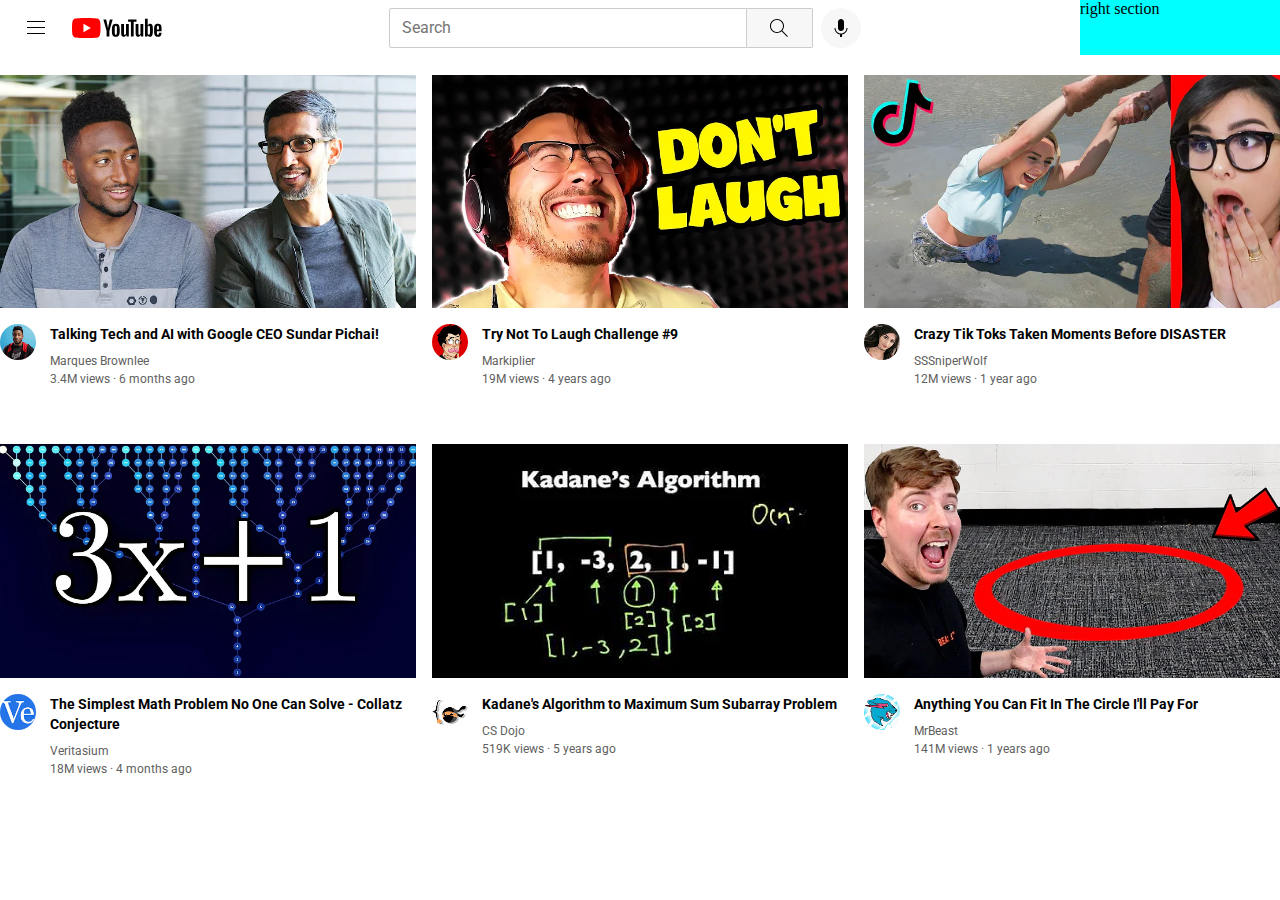
==== youtube.html @ 4d687ae2 "Add files via upload" ====
<!DOCTYPE html>

<html>
  <head>
    <title>
      Youtube.com Clone
    </title>
    <link rel="preconnect" href="https://fonts.googleapis.com">
    <link rel="preconnect" href="https://fonts.gstatic.com" crossorigin>
    <link href="https://fonts.googleapis.com/css2?family=Roboto:wght@400;700&display=swap" rel="stylesheet">

    <link rel="stylesheet" href="styles/video.css" >
    <link rel="stylesheet" href="styles/general.css" >
    <link rel="stylesheet" href="styles/header.css" >

  </head>
  <body>
    <div class="header">


      <div class="left-section"> 
        <img class="hamburger-menu" src="icons/hamburger-menu.svg">
        <img class="youtube-logo" src="icons/youtube-logo.svg">

      </div>
      <div class="middle-section">
        <input class="search-bar" type="text" placeholder="Search">
        <button class="search-button">
          <img class="search-icon" src="icons/search.svg">
        </button>
        <button class="voice-search-button">
          <img class="voice-search-icon" src="icons/voice-search-icon.svg">
        </button>
        
      </div>
      <div class="right-section"> right section 

      </div>


    </div>
    

    <div class="video-grid">
      <div class="video-preview">


        <div name="oben">
          <img class="thumbnail" src="thumbnails/thumbnail-1.webp">
        </div>

      
        <div class="video-info-grid">

          <div class="channel-picture">
            <img src="profilepictures/channel-1.jpeg" class="pic">
          </div>

          <div class="video-info">
            <p class="video-title">
              Talking Tech and AI with Google CEO Sundar Pichai!
            </p>
            <p class="video-author">
              Marques Brownlee
            </p>
            <p class="video-stats">
              3.4M views &#183; 6 months ago
            </p>
          </div>

        </div>

      </div>



      <div class="video-preview">


        <div name="oben">
          <img class="thumbnail" src="thumbnails/thumbnail-2.webp">
        </div>

      
        <div class="video-info-grid">

          <div class="channel-picture">
            <img src="profilepictures/channel-2.jpeg" class="pic">
          </div>

          <div class="video-info">
            <p class="video-title">
              Try Not To Laugh Challenge #9
            </p>
            <p class="video-author">
              Markiplier
            </p>
            <p class="video-stats">
              19M views &#183; 4 years ago
            </p>
          </div>

        </div>
      </div>

      <div class="video-preview">


        <div name="oben">
          <img class="thumbnail" src="thumbnails/thumbnail-3.webp">
        </div>

      
        <div class="video-info-grid">

          <div class="channel-picture">
            <img src="profilepictures/channel-3.jpeg" class="pic">
          </div>

          <div class="video-info">
            <p class="video-title">
              Crazy Tik Toks Taken Moments Before DISASTER
            </p>
            <p class="video-author">
              SSSniperWolf
            </p>
            <p class="video-stats">
              12M views &#183; 1 year ago
            </p>
          </div>

        </div>

      </div>


      <div class="video-preview">


        <div name="oben">
          <img class="thumbnail" src="thumbnails/thumbnail-4.webp">
        </div>

      
        <div class="video-info-grid">

          <div class="channel-picture">
            <img src="profilepictures/channel-4.jpeg" class="pic">
          </div>

          <div class="video-info">
            <p class="video-title">
              The Simplest Math Problem No One Can Solve - Collatz Conjecture
            </p>
            <p class="video-author">
              Veritasium
            </p>
            <p class="video-stats">
              18M views &#183; 4 months ago
            </p>
          </div>

        </div>
      </div>


      <div class="video-preview">


        <div name="oben">
          <img class="thumbnail" src="thumbnails/thumbnail-5.webp">
        </div>

      
        <div class="video-info-grid">

          <div class="channel-picture">
            <img src="profilepictures/channel-5.jpeg" class="pic">
          </div>

          <div class="video-info">
            <p class="video-title">
              Kadane's Algorithm to Maximum Sum Subarray Problem
            </p>
            <p class="video-author">
              CS Dojo
            </p>
            <p class="video-stats">
              519K views &#183; 5 years ago
            </p>
          </div>

        </div>

      </div>


      <div class="video-preview">


        <div name="oben">
          <img class="thumbnail" src="thumbnails/thumbnail-6.webp">
        </div>

      
        <div class="video-info-grid">

          <div class="channel-picture">
            <img src="profilepictures/channel-6.jpeg" class="pic">
          </div>

          <div class="video-info">
            <p class="video-title">
              Anything You Can Fit In The Circle I'll Pay For
            </p>
            <p class="video-author">
              MrBeast
            </p>
            <p class="video-stats">
              141M views &#183; 1 years ago
            </p>
          </div>

        </div>
      </div>
    </div>

  </body>
</html>
---- styles/video.css ----
.thumbnail {
  width: 100%;
  
}

.video-info-grid {
  display: grid;
  grid-template-columns: 50px 1fr;
}

.pic {
  border-radius: 100%;
  width: 36px;
  margin-top: 12px;
}
.video-title {
  
  font-weight: bold;
  font-size: 14px;
  margin-top: 12px;
  margin-bottom: 0px;
  line-height: 20px;
}
.video-author {
  font-size: 12px;
  margin-top: 8px;
  color: rgb(96, 96, 96);
  margin-bottom: 0px;
  line-height: 18px;
}
.video-stats {
  margin-top: 0px;
  font-size: 12px;
  margin-top: 0px;
  color: rgb(96, 96, 96);
  margin-bottom: 16px;
  line-height: 18px;
}
.video-grid {
  display: grid;
  grid-template-columns: 1fr 1fr 1fr;
  column-gap: 16px;
  row-gap: 40px;
}
---- styles/general.css ----
p {
  font-family: 'Roboto', sans-serif;
  margin-top: 0;
  margin-bottom: 0;
}

body {
  margin: 0;
}
---- styles/header.css ----
.header {
  height: 55px;
  display:flex;
  justify-content: space-between;


  margin-bottom: 20px;

  

}

.left-section {
  display: flex;
  align-items: center;
  
}

.hamburger-menu {
  height: 24px;
  margin-left: 24px;
  margin-right: 24px;
}

.youtube-logo {
  height: 20px;
}

.middle-section {
  flex: 1;
  margin-left: 70px;
  margin-right: 35px;
  max-width: 500px;
  display: flex;
  align-items: center;
}

.search-bar{
  flex: 1;
  max-width: 342px;
  height: 36px;
  align-items: center;
 
  border-style: solid;
  border-color: #cccccc;
  border-width: 1px;
  font-size: 16px;
  padding-left: 12px;
  border-top-left-radius: 2px;
  border-bottom-left-radius: 2px;
}

.search-bar::placeholder {
  font-family: Roboto, Arial;
}

.search-icon {
  height: 24px;
  vertical-align: middle;
  
}

.search-button {
  background-color: #f7f7f7;
  border-style: solid;
  border-width: 1px;
  border-left-width: 0px;
  border-color: #cccccc;
  height: 40px;
  width: 66px;


  margin-right: 8px;
  border-top-right-radius: 2px;
  border-bottom-right-radius: 2px;
}

.voice-search-icon {
  height: 24px;
  vertical-align: middle;
  
}

.voice-search-button {
  height: 40px;
  width: 40px;
  border-radius: 100%;
  border-width: 0px;
  background-color: #f7f7f7;

}

.right-section {
  background-color: aqua;
  width: 200px;
}
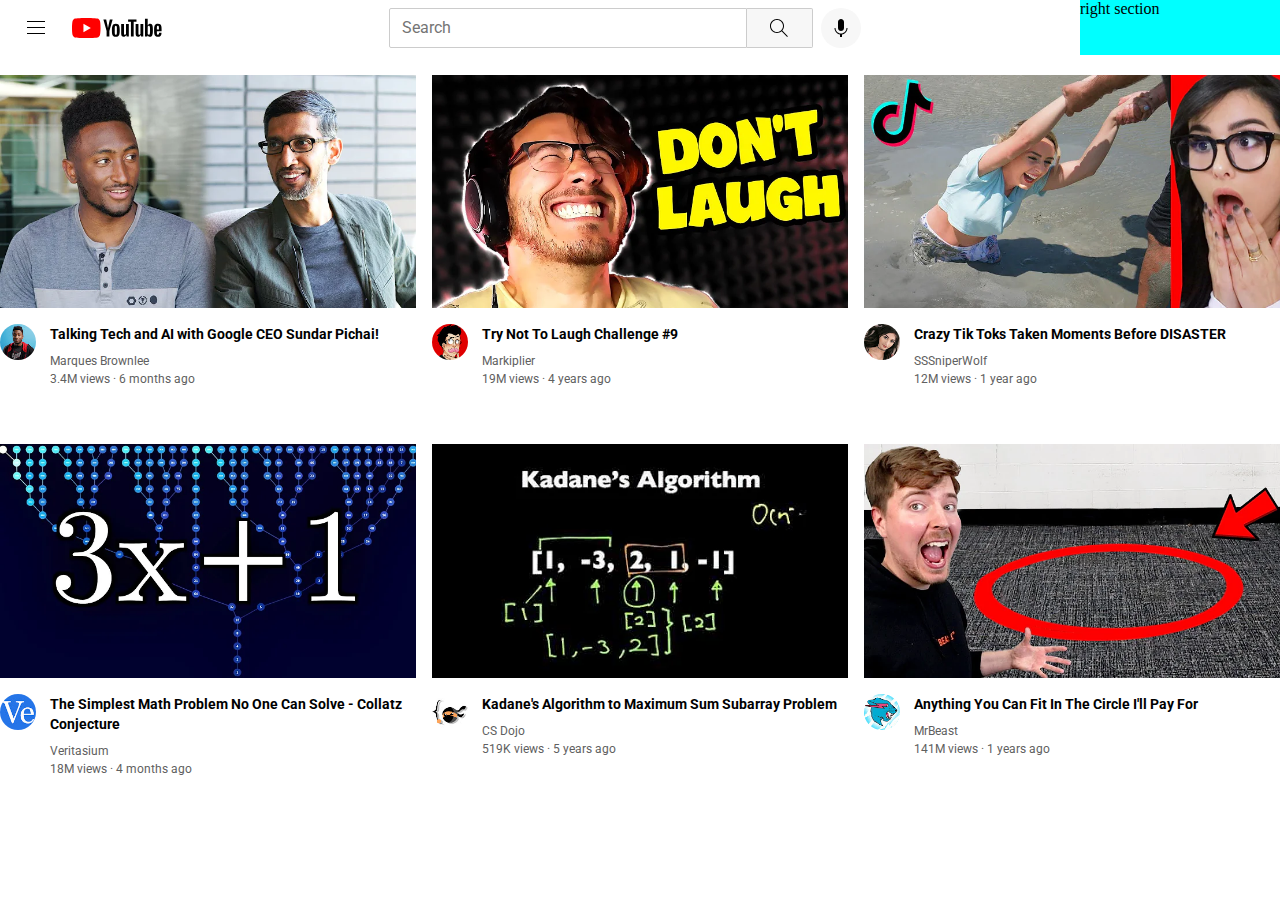
==== commit 60d317f5: "Update and rename index.html to youtube.html" ====
--- a/youtube.html
+++ b/youtube.html
@@ -226,4 +226,4 @@
     </div>
 
   </body>
-</html>+</html>
